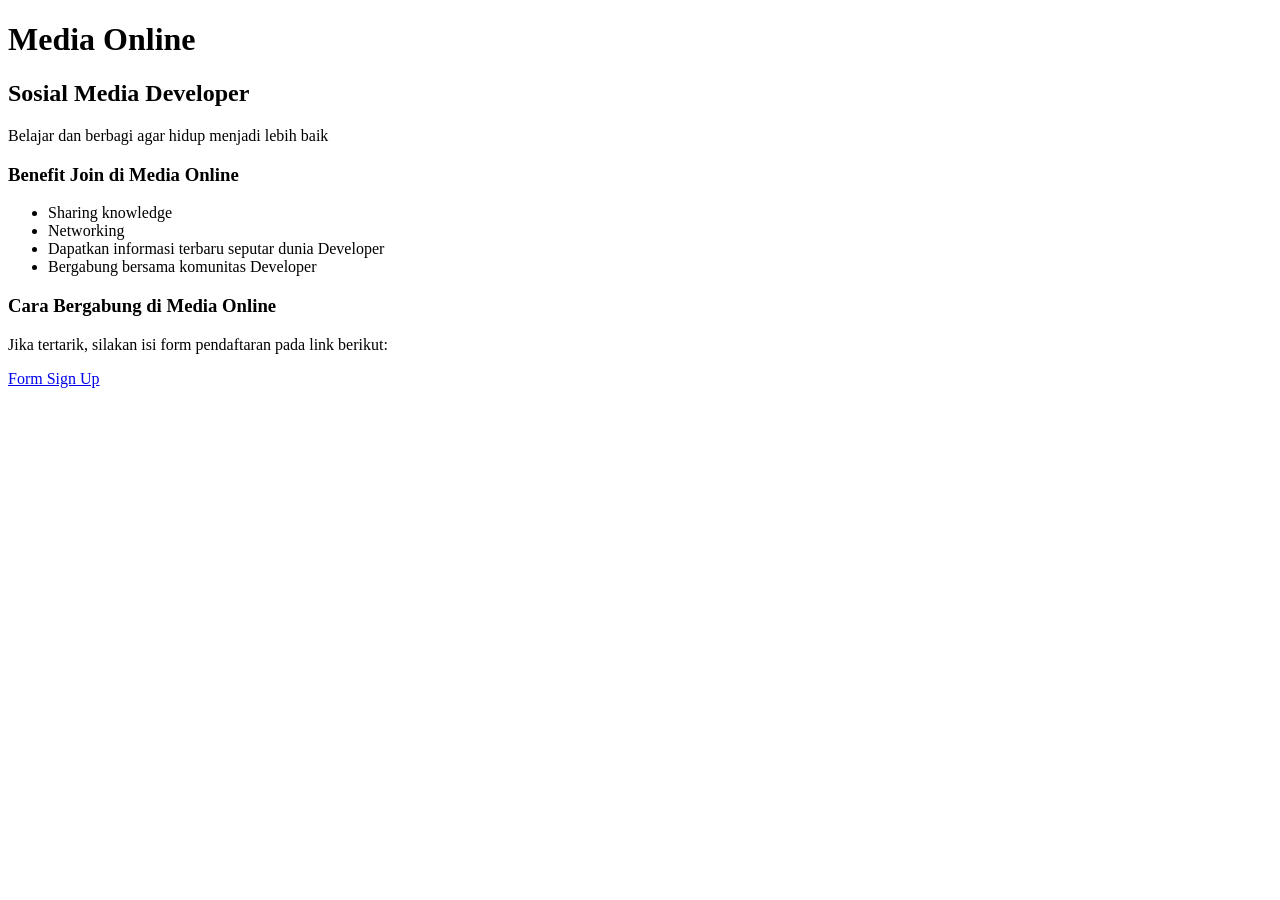
==== form.html @ a9b2cd34 "Add files via upload" ====
<!DOCTYPE html>
<html lang="en">
<head>
  <meta charset="UTF-8">
  <meta name="viewport" content="width=device-width, initial-scale=1.0">
  <title>Form HTML</title>
</head>
<body>
  
</body>
</html>
<!DOCTYPE html>
<html lang="id">
<head>
    <meta charset="UTF-8">
    <meta name="viewport" content="width=device-width, initial-scale=1.0">
    <title>Media Online</title>
</head>
<body>
    <h1>Media Online</h1>
    <h2>Sosial Media Developer</h2>
    <p>Belajar dan berbagi agar hidup menjadi lebih baik</p>

    <h3>Benefit Join di Media Online</h3>
    <ul>
        <li>Sharing knowledge</li>
        <li>Networking</li>
        <li>Dapatkan informasi terbaru seputar dunia Developer</li>
        <li>Bergabung bersama komunitas Developer</li>
    </ul>

    <h3>Cara Bergabung di Media Online</h3>
    <p>Jika tertarik, silakan isi form pendaftaran pada link berikut:</p>
    <a href="index.html">Form Sign Up</a>
</body>
</html>
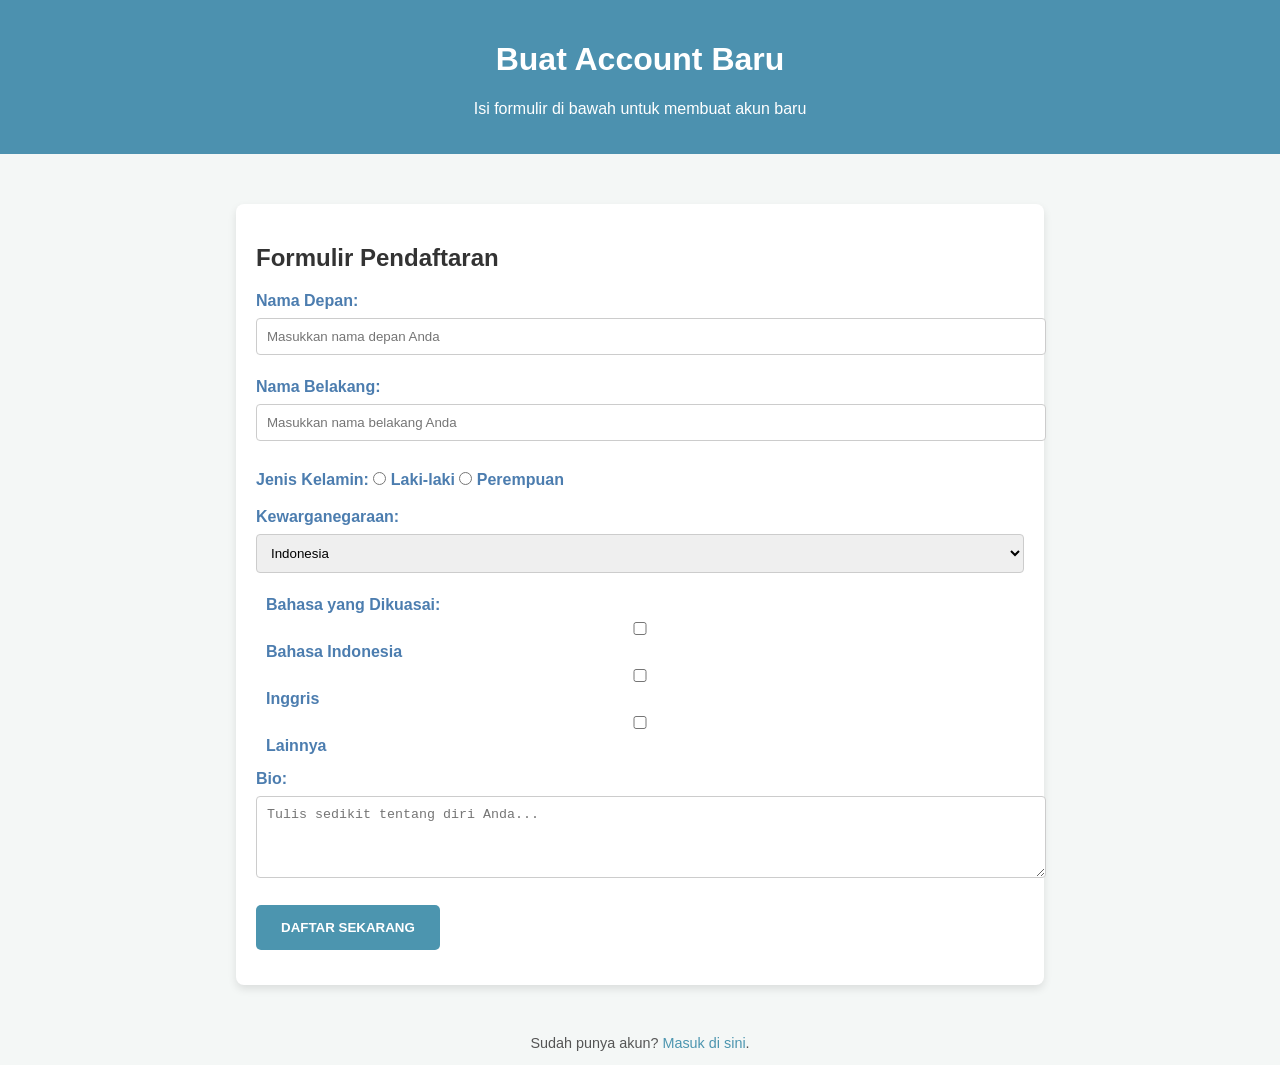
==== commit 4861b3f7: "wulan" ====
--- a/form.html
+++ b/form.html
@@ -1,36 +1,74 @@
-<!DOCTYPE html>
-<html lang="en">
-<head>
-  <meta charset="UTF-8">
-  <meta name="viewport" content="width=device-width, initial-scale=1.0">
-  <title>Form HTML</title>
-</head>
-<body>
-  
-</body>
-</html>
 <!DOCTYPE html>
 <html lang="id">
 <head>
     <meta charset="UTF-8">
     <meta name="viewport" content="width=device-width, initial-scale=1.0">
-    <title>Media Online</title>
+    <title>Buat Account Baru</title>
+    <link rel="stylesheet" href="style.css">
 </head>
 <body>
-    <h1>Media Online</h1>
-    <h2>Sosial Media Developer</h2>
-    <p>Belajar dan berbagi agar hidup menjadi lebih baik</p>
 
-    <h3>Benefit Join di Media Online</h3>
-    <ul>
-        <li>Sharing knowledge</li>
-        <li>Networking</li>
-        <li>Dapatkan informasi terbaru seputar dunia Developer</li>
-        <li>Bergabung bersama komunitas Developer</li>
-    </ul>
+<header>
+    <h1>Buat Account Baru</h1>
+    <p>Isi formulir di bawah untuk membuat akun baru</p>
+</header>
 
-    <h3>Cara Bergabung di Media Online</h3>
-    <p>Jika tertarik, silakan isi form pendaftaran pada link berikut:</p>
-    <a href="index.html">Form Sign Up</a>
+<div class="form-container">
+    <h2>Formulir Pendaftaran</h2>
+
+    <form action="welcome.html" method="get">
+        <div class="form-group">
+            <label for="first-name">Nama Depan:</label>
+            <input type="text" id="first-name" name="first-name" placeholder="Masukkan nama depan Anda">
+        </div>
+
+        <div class="form-group">
+            <label for="last-name">Nama Belakang:</label>
+            <input type="text" id="last-name" name="last-name" placeholder="Masukkan nama belakang Anda">
+        </div>
+
+        <div class="form-group">
+            <label>Jenis Kelamin:</label>
+            <input type="radio" id="male" name="gender" value="Male">
+            <label for="male">Laki-laki</label>
+            <input type="radio" id="female" name="gender" value="Female">
+            <label for="female">Perempuan</label>
+        </div>
+
+        <div class="form-group">
+            <label for="nationality">Kewarganegaraan:</label>
+            <select id="nationality" name="nationality">
+                <option value="Indonesian">Indonesia</option>
+                <option value="Singaporean">Singapura</option>
+                <option value="Malaysian">Malaysia</option>
+                <option value="Other">Lainnya</option>
+            </select>
+        </div>
+
+        <div class="form-group language-options">
+            <label>Bahasa yang Dikuasai:</label>
+            <input type="checkbox" id="bahasa" name="language" value="Bahasa Indonesia">
+            <label for="bahasa">Bahasa Indonesia</label>
+            <input type="checkbox" id="english" name="language" value="English">
+            <label for="english">Inggris</label>
+            <input type="checkbox" id="other-language" name="language" value="Other">
+            <label for="other-language">Lainnya</label>
+        </div>
+
+        <div class="form-group">
+            <label for="bio">Bio:</label>
+            <textarea id="bio" name="bio" rows="4" cols="50" placeholder="Tulis sedikit tentang diri Anda..."></textarea>
+        </div>
+
+        <div class="form-group">
+            <input type="submit" value="Daftar Sekarang">
+        </div>
+    </form>
+</div>
+
+<div class="footer">
+    <p>Sudah punya akun? <a href="login.html">Masuk di sini</a>.</p>
+</div>
+
 </body>
-</html>+</html>
--- a/style.css
+++ b/style.css
@@ -0,0 +1,99 @@
+body {
+    font-family: Arial, sans-serif;
+    background-color: #f4f7f6;
+    color: #333;
+    margin: 0;
+    padding: 0;
+}
+
+header {
+    background-color: #4c91af;
+    color: white;
+    text-align: center;
+    padding: 20px;
+}
+
+h1 {
+    font-size: 2em;
+}
+
+h2 {
+    font-size: 1.5em;
+    color: #333;
+}
+
+.form-container {
+    width: 60%;
+    margin: 50px auto;
+    padding: 20px;
+    background-color: white;
+    border-radius: 8px;
+    box-shadow: 0 4px 8px rgba(0, 0, 0, 0.1);
+}
+
+label {
+    font-weight: bold;
+    color: #4c7daf;
+}
+
+input[type="text"], input[type="radio"], input[type="checkbox"], select, textarea {
+    width: 100%;
+    padding: 10px;
+    margin: 8px 0;
+    border: 1px solid #ccc;
+    border-radius: 4px;
+}
+
+input[type="radio"], input[type="checkbox"] {
+    width: auto;
+    display: inline-block;
+}
+
+input[type="submit"] {
+    background-color: #4c95af;
+    color: white;
+    border: none;
+    padding: 15px 25px;
+    text-transform: uppercase;
+    font-weight: bold;
+    border-radius: 5px;
+    cursor: pointer;
+    transition: background-color 0.3s;
+}
+
+input[type="submit"]:hover {
+    background-color: #457da0;
+}
+
+.form-group {
+    margin-bottom: 15px;
+}
+
+.language-options {
+    display: flex;
+    flex-direction: column;
+}
+
+.language-options label {
+    margin-left: 10px;
+}
+
+textarea {
+    resize: vertical;
+}
+
+.footer {
+    text-align: center;
+    margin-top: 30px;
+    font-size: 0.9em;
+    color: #555;
+}
+
+.footer a {
+    color: #4c95af;
+    text-decoration: none;
+}
+
+.footer a:hover {
+    text-decoration: underline;
+}
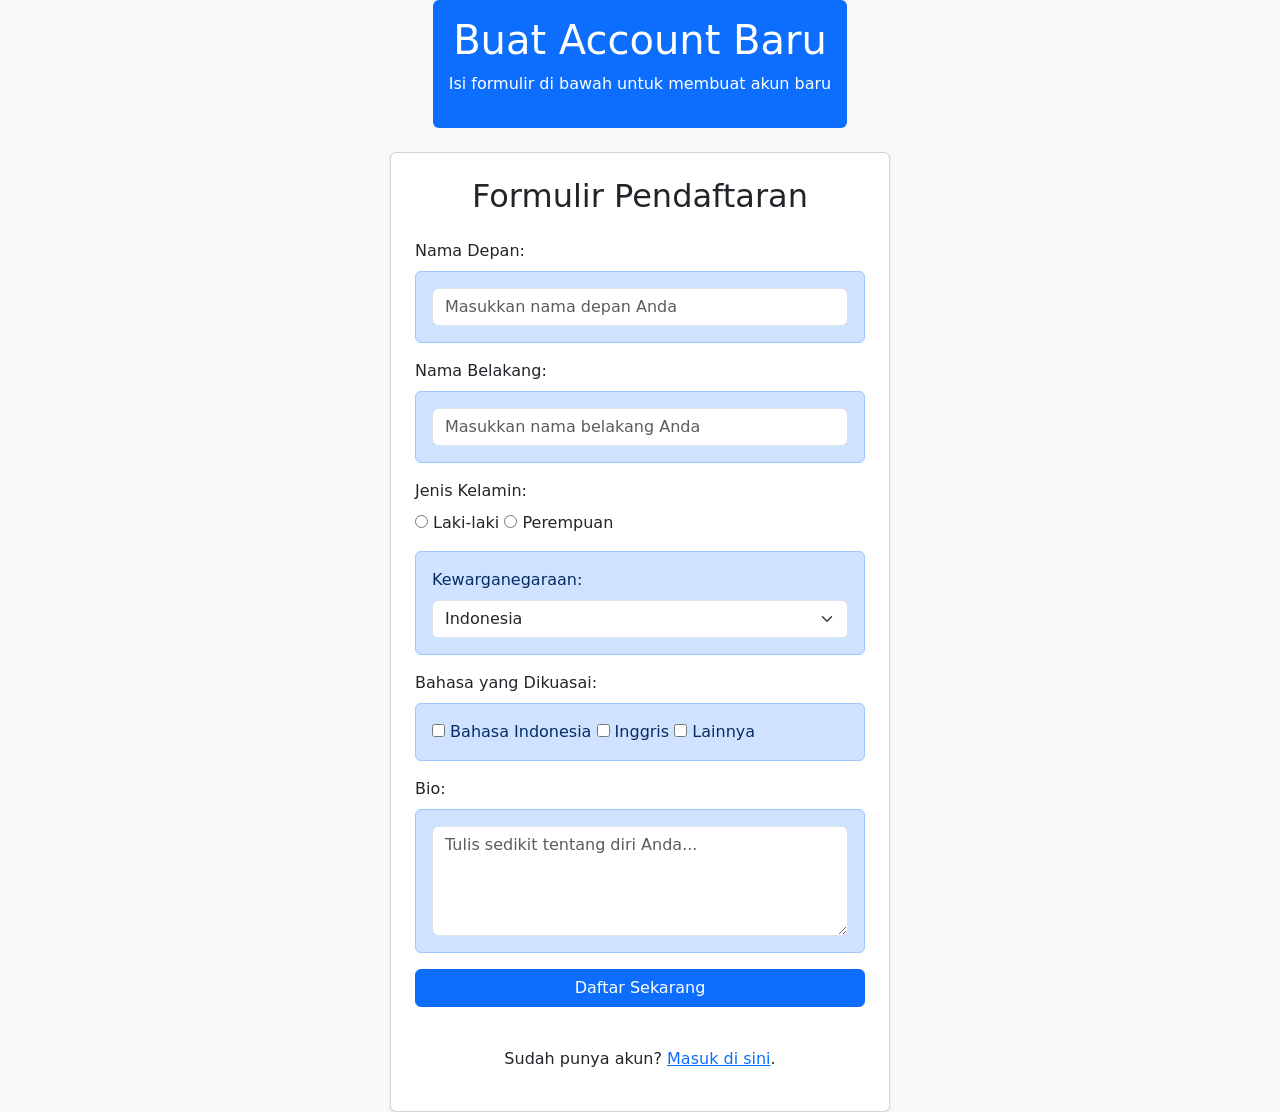
==== commit 3bc91b12: "Bootstrap" ====
--- a/form.html
+++ b/form.html
@@ -1,74 +1,87 @@
-<!DOCTYPE html>
-<html lang="id">
-<head>
-    <meta charset="UTF-8">
-    <meta name="viewport" content="width=device-width, initial-scale=1.0">
-    <title>Buat Account Baru</title>
-    <link rel="stylesheet" href="style.css">
-</head>
-<body>
-
-<header>
-    <h1>Buat Account Baru</h1>
-    <p>Isi formulir di bawah untuk membuat akun baru</p>
-</header>
-
-<div class="form-container">
-    <h2>Formulir Pendaftaran</h2>
-
-    <form action="welcome.html" method="get">
-        <div class="form-group">
-            <label for="first-name">Nama Depan:</label>
-            <input type="text" id="first-name" name="first-name" placeholder="Masukkan nama depan Anda">
-        </div>
-
-        <div class="form-group">
-            <label for="last-name">Nama Belakang:</label>
-            <input type="text" id="last-name" name="last-name" placeholder="Masukkan nama belakang Anda">
-        </div>
-
-        <div class="form-group">
-            <label>Jenis Kelamin:</label>
-            <input type="radio" id="male" name="gender" value="Male">
-            <label for="male">Laki-laki</label>
-            <input type="radio" id="female" name="gender" value="Female">
-            <label for="female">Perempuan</label>
-        </div>
-
-        <div class="form-group">
-            <label for="nationality">Kewarganegaraan:</label>
-            <select id="nationality" name="nationality">
-                <option value="Indonesian">Indonesia</option>
-                <option value="Singaporean">Singapura</option>
-                <option value="Malaysian">Malaysia</option>
-                <option value="Other">Lainnya</option>
-            </select>
-        </div>
-
-        <div class="form-group language-options">
-            <label>Bahasa yang Dikuasai:</label>
-            <input type="checkbox" id="bahasa" name="language" value="Bahasa Indonesia">
-            <label for="bahasa">Bahasa Indonesia</label>
-            <input type="checkbox" id="english" name="language" value="English">
-            <label for="english">Inggris</label>
-            <input type="checkbox" id="other-language" name="language" value="Other">
-            <label for="other-language">Lainnya</label>
-        </div>
-
-        <div class="form-group">
-            <label for="bio">Bio:</label>
-            <textarea id="bio" name="bio" rows="4" cols="50" placeholder="Tulis sedikit tentang diri Anda..."></textarea>
-        </div>
-
-        <div class="form-group">
-            <input type="submit" value="Daftar Sekarang">
-        </div>
-    </form>
-</div>
-
-<div class="footer">
-    <p>Sudah punya akun? <a href="login.html">Masuk di sini</a>.</p>
-</div>
-
-</body>
-</html>
+<!DOCTYPE html>
+<html lang="id">
+<head>
+    <meta charset="UTF-8">
+    <meta name="viewport" content="width=device-width, initial-scale=1.0">
+    <title>Buat Account Baru</title>
+    <link href="https://cdn.jsdelivr.net/npm/bootstrap@5.3.3/dist/css/bootstrap.min.css" rel="stylesheet" integrity="sha384-QWTKZyjpPEjISv5WaRU9OFeRpok6YctnYmDr5pNlyT2bRjXh0JMhjY6hW+ALEwIH" crossorigin="anonymous">
+</head>
+<body class="bg-light">
+
+<div class="container d-flex flex-column justify-content-center align-items-center" style="min-height: 100vh;">
+    <header class="text-center mb-4">
+        <div class="bg-primary text-white p-3 rounded">
+            <h1>Buat Account Baru</h1>
+            <p>Isi formulir di bawah untuk membuat akun baru</p>
+        </div>
+    </header>
+
+    <div class="card p-4 shadow-sm" style="width: 100%; max-width: 500px;">
+        <h2 class="text-center mb-4">Formulir Pendaftaran</h2>
+        <form action="welcome.html" method="get">
+            <div class="mb-3">
+                <label for="first-name" class="form-label">Nama Depan:</label>
+                <div class="alert alert-primary" role="alert">
+                <input type="text" id="first-name" name="first-name" class="form-control" placeholder="Masukkan nama depan Anda"></div>
+            </div>
+
+            <div class="mb-3">
+                <label for="last-name" class="form-label">Nama Belakang:</label>
+                <div class="alert alert-primary" role="alert">
+                <input type="text" id="last-name" name="last-name" class="form-control" placeholder="Masukkan nama belakang Anda"></div>
+            </div>
+
+            <div class="mb-3">
+                <label class="form-label">Jenis Kelamin:</label>
+                <div>
+                    <input type="radio" id="male" name="gender" value="Male">
+                    <label for="male">Laki-laki</label>
+                    <input type="radio" id="female" name="gender" value="Female">
+                    <label for="female">Perempuan</label>
+                </div>
+            </div>
+
+            <div class="mb-3">
+                <div class="alert alert-primary" role="alert">
+                <label for="nationality" class="form-label">Kewarganegaraan:</label>
+                <select id="nationality" name="nationality" class="form-select">
+                    <option value="Indonesian">Indonesia</option>
+                    <option value="Singaporean">Singapura</option>
+                    <option value="Malaysian">Malaysia</option>
+                    <option value="Other">Lainnya</option></div>
+                </select>
+            </div>
+
+            <div class="mb-3">
+                <label class="form-label">Bahasa yang Dikuasai:</label>
+                <div>
+                    <div class="alert alert-primary" role="alert">
+                    <input type="checkbox" id="bahasa" name="language" value="Bahasa Indonesia">
+                    <label for="bahasa">Bahasa Indonesia</label>
+                    <input type="checkbox" id="english" name="language" value="English">
+                    <label for="english">Inggris</label>
+                    <input type="checkbox" id="other-language" name="language" value="Other">
+                    <label for="other-language">Lainnya</label></div>
+                </div>
+            </div>
+
+            <div class="mb-3">
+                <label for="bio" class="form-label">Bio:</label>
+                <div class="alert alert-primary" role="alert">
+                <textarea id="bio" name="bio" rows="4" class="form-control" placeholder="Tulis sedikit tentang diri Anda..."></textarea></div>
+            </div>
+
+            <div class="text-center">
+                <button type="submit" class="btn btn-primary w-100">Daftar Sekarang</button>
+            </div>
+        </form>
+    </div>
+
+    <footer class="text-center mt-4">
+        <p>Sudah punya akun? <a href="index.html">Masuk di sini</a>.</p>
+    </footer>
+</div>
+
+<script src="https://cdn.jsdelivr.net/npm/bootstrap@5.3.3/dist/js/bootstrap.bundle.min.js" integrity="sha384-wEeZ3AjASdhtKfUsl5II6HqAYSc6wBGLXo9J1qjNED1r2rEXJrD3B9SaNIv1jyjH" crossorigin="anonymous"></script>
+</body>
+</html>
